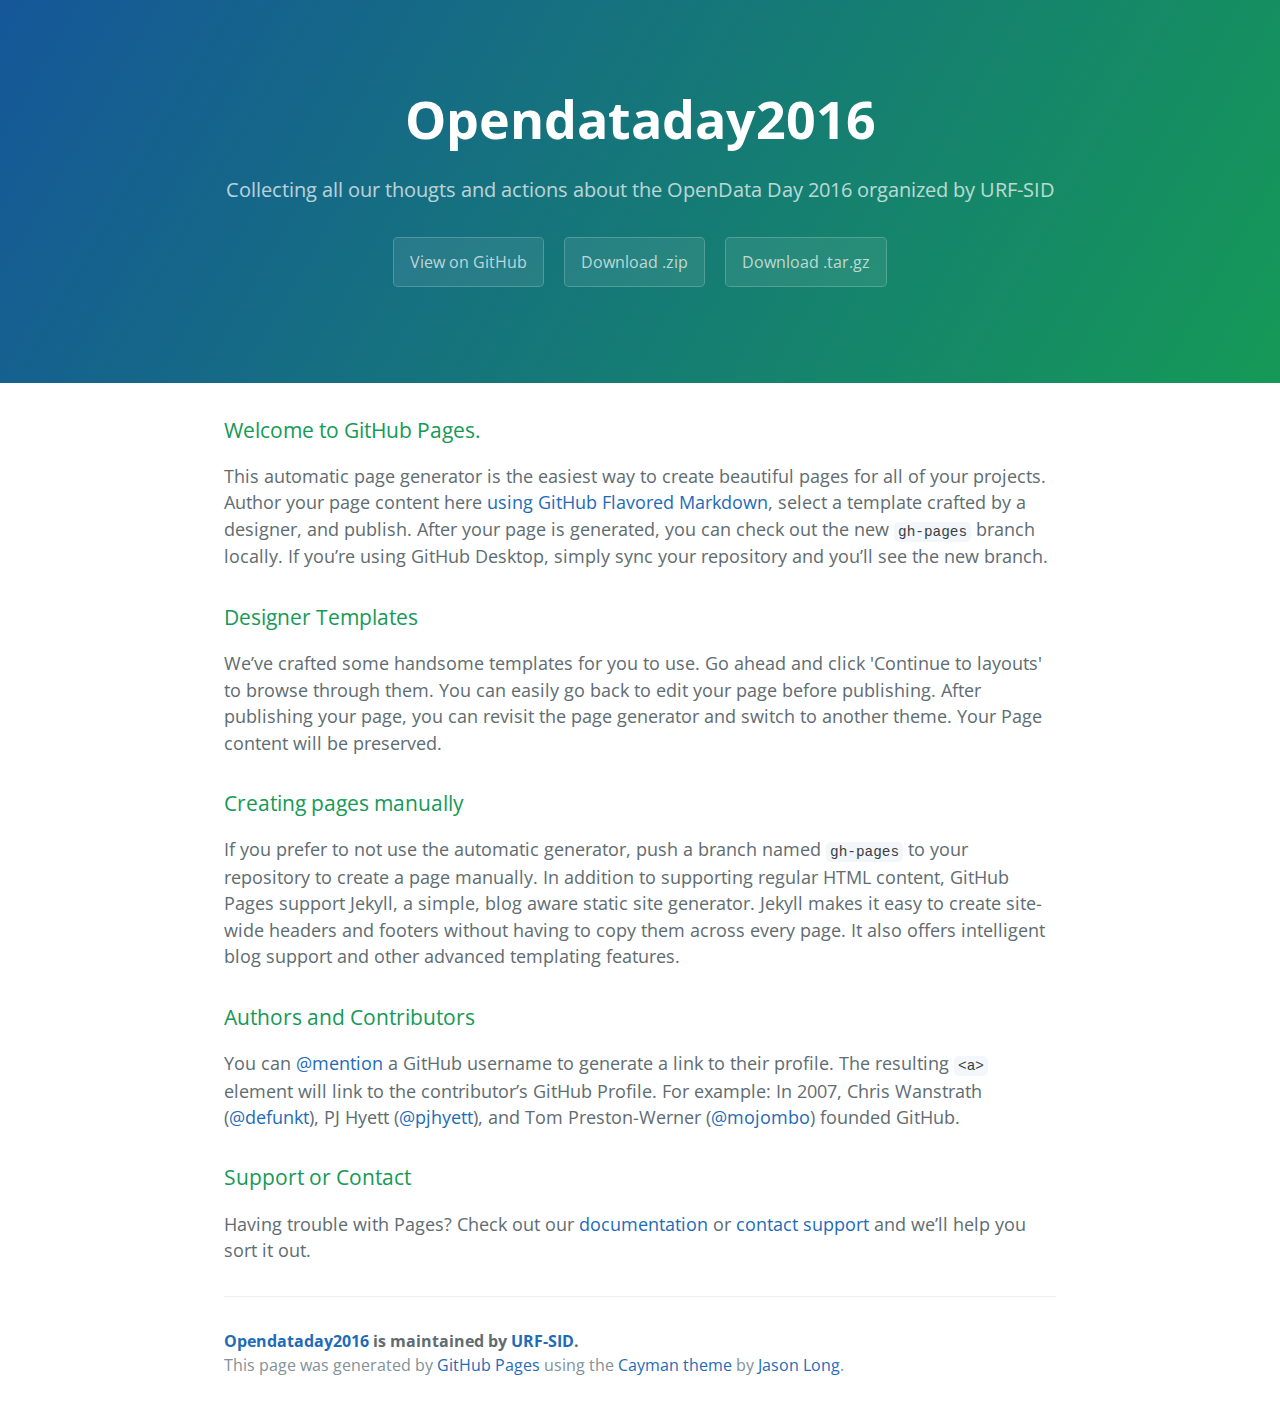
==== index.html @ 63c6dc59 "N'oublions pas l'IESSID" ====
<!DOCTYPE html>
<html lang="en-us">
  <head>
    <meta charset="UTF-8">
    <title>Opendataday2016 by URF-SID and IESSID</title>
    <meta name="viewport" content="width=device-width, initial-scale=1">
    <link rel="stylesheet" type="text/css" href="stylesheets/normalize.css" media="screen">
    <link href='https://fonts.googleapis.com/css?family=Open+Sans:400,700' rel='stylesheet' type='text/css'>
    <link rel="stylesheet" type="text/css" href="stylesheets/stylesheet.css" media="screen">
    <link rel="stylesheet" type="text/css" href="stylesheets/github-light.css" media="screen">
  </head>
  <body>
    <section class="page-header">
      <h1 class="project-name">Opendataday2016</h1>
      <h2 class="project-tagline">Collecting all our thougts and actions about the OpenData Day 2016 organized by URF-SID</h2>
      <a href="https://github.com/URF-SID/opendataday2016" class="btn">View on GitHub</a>
      <a href="https://github.com/URF-SID/opendataday2016/zipball/master" class="btn">Download .zip</a>
      <a href="https://github.com/URF-SID/opendataday2016/tarball/master" class="btn">Download .tar.gz</a>
    </section>

    <section class="main-content">
      <h3>
<a id="welcome-to-github-pages" class="anchor" href="#welcome-to-github-pages" aria-hidden="true"><span aria-hidden="true" class="octicon octicon-link"></span></a>Welcome to GitHub Pages.</h3>

<p>This automatic page generator is the easiest way to create beautiful pages for all of your projects. Author your page content here <a href="https://guides.github.com/features/mastering-markdown/">using GitHub Flavored Markdown</a>, select a template crafted by a designer, and publish. After your page is generated, you can check out the new <code>gh-pages</code> branch locally. If you’re using GitHub Desktop, simply sync your repository and you’ll see the new branch.</p>

<h3>
<a id="designer-templates" class="anchor" href="#designer-templates" aria-hidden="true"><span aria-hidden="true" class="octicon octicon-link"></span></a>Designer Templates</h3>

<p>We’ve crafted some handsome templates for you to use. Go ahead and click 'Continue to layouts' to browse through them. You can easily go back to edit your page before publishing. After publishing your page, you can revisit the page generator and switch to another theme. Your Page content will be preserved.</p>

<h3>
<a id="creating-pages-manually" class="anchor" href="#creating-pages-manually" aria-hidden="true"><span aria-hidden="true" class="octicon octicon-link"></span></a>Creating pages manually</h3>

<p>If you prefer to not use the automatic generator, push a branch named <code>gh-pages</code> to your repository to create a page manually. In addition to supporting regular HTML content, GitHub Pages support Jekyll, a simple, blog aware static site generator. Jekyll makes it easy to create site-wide headers and footers without having to copy them across every page. It also offers intelligent blog support and other advanced templating features.</p>

<h3>
<a id="authors-and-contributors" class="anchor" href="#authors-and-contributors" aria-hidden="true"><span aria-hidden="true" class="octicon octicon-link"></span></a>Authors and Contributors</h3>

<p>You can <a href="https://github.com/blog/821" class="user-mention">@mention</a> a GitHub username to generate a link to their profile. The resulting <code>&lt;a&gt;</code> element will link to the contributor’s GitHub Profile. For example: In 2007, Chris Wanstrath (<a href="https://github.com/defunkt" class="user-mention">@defunkt</a>), PJ Hyett (<a href="https://github.com/pjhyett" class="user-mention">@pjhyett</a>), and Tom Preston-Werner (<a href="https://github.com/mojombo" class="user-mention">@mojombo</a>) founded GitHub.</p>



<h3>
<a id="support-or-contact" class="anchor" href="#support-or-contact" aria-hidden="true"><span aria-hidden="true" class="octicon octicon-link"></span></a>Support or Contact</h3>

<p>Having trouble with Pages? Check out our <a href="https://help.github.com/pages">documentation</a> or <a href="https://github.com/contact">contact support</a> and we’ll help you sort it out.</p>

      <footer class="site-footer">
        <span class="site-footer-owner"><a href="https://github.com/URF-SID/opendataday2016">Opendataday2016</a> is maintained by <a href="https://github.com/URF-SID">URF-SID</a>.</span>

        <span class="site-footer-credits">This page was generated by <a href="https://pages.github.com">GitHub Pages</a> using the <a href="https://github.com/jasonlong/cayman-theme">Cayman theme</a> by <a href="https://twitter.com/jasonlong">Jason Long</a>.</span>
      </footer>

    </section>

  
  </body>
</html>
---- stylesheets/stylesheet.css ----
* {
  box-sizing: border-box; }

body {
  padding: 0;
  margin: 0;
  font-family: "Open Sans", "Helvetica Neue", Helvetica, Arial, sans-serif;
  font-size: 16px;
  line-height: 1.5;
  color: #606c71; }

a {
  color: #1e6bb8;
  text-decoration: none; }
  a:hover {
    text-decoration: underline; }

.btn {
  display: inline-block;
  margin-bottom: 1rem;
  color: rgba(255, 255, 255, 0.7);
  background-color: rgba(255, 255, 255, 0.08);
  border-color: rgba(255, 255, 255, 0.2);
  border-style: solid;
  border-width: 1px;
  border-radius: 0.3rem;
  transition: color 0.2s, background-color 0.2s, border-color 0.2s; }
  .btn + .btn {
    margin-left: 1rem; }

.btn:hover {
  color: rgba(255, 255, 255, 0.8);
  text-decoration: none;
  background-color: rgba(255, 255, 255, 0.2);
  border-color: rgba(255, 255, 255, 0.3); }

@media screen and (min-width: 64em) {
  .btn {
    padding: 0.75rem 1rem; } }

@media screen and (min-width: 42em) and (max-width: 64em) {
  .btn {
    padding: 0.6rem 0.9rem;
    font-size: 0.9rem; } }

@media screen and (max-width: 42em) {
  .btn {
    display: block;
    width: 100%;
    padding: 0.75rem;
    font-size: 0.9rem; }
    .btn + .btn {
      margin-top: 1rem;
      margin-left: 0; } }

.page-header {
  color: #fff;
  text-align: center;
  background-color: #159957;
  background-image: linear-gradient(120deg, #155799, #159957); }

@media screen and (min-width: 64em) {
  .page-header {
    padding: 5rem 6rem; } }

@media screen and (min-width: 42em) and (max-width: 64em) {
  .page-header {
    padding: 3rem 4rem; } }

@media screen and (max-width: 42em) {
  .page-header {
    padding: 2rem 1rem; } }

.project-name {
  margin-top: 0;
  margin-bottom: 0.1rem; }

@media screen and (min-width: 64em) {
  .project-name {
    font-size: 3.25rem; } }

@media screen and (min-width: 42em) and (max-width: 64em) {
  .project-name {
    font-size: 2.25rem; } }

@media screen and (max-width: 42em) {
  .project-name {
    font-size: 1.75rem; } }

.project-tagline {
  margin-bottom: 2rem;
  font-weight: normal;
  opacity: 0.7; }

@media screen and (min-width: 64em) {
  .project-tagline {
    font-size: 1.25rem; } }

@media screen and (min-width: 42em) and (max-width: 64em) {
  .project-tagline {
    font-size: 1.15rem; } }

@media screen and (max-width: 42em) {
  .project-tagline {
    font-size: 1rem; } }

.main-content :first-child {
  margin-top: 0; }
.main-content img {
  max-width: 100%; }
.main-content h1, .main-content h2, .main-content h3, .main-content h4, .main-content h5, .main-content h6 {
  margin-top: 2rem;
  margin-bottom: 1rem;
  font-weight: normal;
  color: #159957; }
.main-content p {
  margin-bottom: 1em; }
.main-content code {
  padding: 2px 4px;
  font-family: Consolas, "Liberation Mono", Menlo, Courier, monospace;
  font-size: 0.9rem;
  color: #383e41;
  background-color: #f3f6fa;
  border-radius: 0.3rem; }
.main-content pre {
  padding: 0.8rem;
  margin-top: 0;
  margin-bottom: 1rem;
  font: 1rem Consolas, "Liberation Mono", Menlo, Courier, monospace;
  color: #567482;
  word-wrap: normal;
  background-color: #f3f6fa;
  border: solid 1px #dce6f0;
  border-radius: 0.3rem; }
  .main-content pre > code {
    padding: 0;
    margin: 0;
    font-size: 0.9rem;
    color: #567482;
    word-break: normal;
    white-space: pre;
    background: transparent;
    border: 0; }
.main-content .highlight {
  margin-bottom: 1rem; }
  .main-content .highlight pre {
    margin-bottom: 0;
    word-break: normal; }
.main-content .highlight pre, .main-content pre {
  padding: 0.8rem;
  overflow: auto;
  font-size: 0.9rem;
  line-height: 1.45;
  border-radius: 0.3rem; }
.main-content pre code, .main-content pre tt {
  display: inline;
  max-width: initial;
  padding: 0;
  margin: 0;
  overflow: initial;
  line-height: inherit;
  word-wrap: normal;
  background-color: transparent;
  border: 0; }
  .main-content pre code:before, .main-content pre code:after, .main-content pre tt:before, .main-content pre tt:after {
    content: normal; }
.main-content ul, .main-content ol {
  margin-top: 0; }
.main-content blockquote {
  padding: 0 1rem;
  margin-left: 0;
  color: #819198;
  border-left: 0.3rem solid #dce6f0; }
  .main-content blockquote > :first-child {
    margin-top: 0; }
  .main-content blockquote > :last-child {
    margin-bottom: 0; }
.main-content table {
  display: block;
  width: 100%;
  overflow: auto;
  word-break: normal;
  word-break: keep-all; }
  .main-content table th {
    font-weight: bold; }
  .main-content table th, .main-content table td {
    padding: 0.5rem 1rem;
    border: 1px solid #e9ebec; }
.main-content dl {
  padding: 0; }
  .main-content dl dt {
    padding: 0;
    margin-top: 1rem;
    font-size: 1rem;
    font-weight: bold; }
  .main-content dl dd {
    padding: 0;
    margin-bottom: 1rem; }
.main-content hr {
  height: 2px;
  padding: 0;
  margin: 1rem 0;
  background-color: #eff0f1;
  border: 0; }

@media screen and (min-width: 64em) {
  .main-content {
    max-width: 64rem;
    padding: 2rem 6rem;
    margin: 0 auto;
    font-size: 1.1rem; } }

@media screen and (min-width: 42em) and (max-width: 64em) {
  .main-content {
    padding: 2rem 4rem;
    font-size: 1.1rem; } }

@media screen and (max-width: 42em) {
  .main-content {
    padding: 2rem 1rem;
    font-size: 1rem; } }

.site-footer {
  padding-top: 2rem;
  margin-top: 2rem;
  border-top: solid 1px #eff0f1; }

.site-footer-owner {
  display: block;
  font-weight: bold; }

.site-footer-credits {
  color: #819198; }

@media screen and (min-width: 64em) {
  .site-footer {
    font-size: 1rem; } }

@media screen and (min-width: 42em) and (max-width: 64em) {
  .site-footer {
    font-size: 1rem; } }

@media screen and (max-width: 42em) {
  .site-footer {
    font-size: 0.9rem; } }
---- stylesheets/github-light.css ----
/*
   Copyright 2014 GitHub Inc.

   Licensed under the Apache License, Version 2.0 (the "License");
   you may not use this file except in compliance with the License.
   You may obtain a copy of the License at

       http://www.apache.org/licenses/LICENSE-2.0

   Unless required by applicable law or agreed to in writing, software
   distributed under the License is distributed on an "AS IS" BASIS,
   WITHOUT WARRANTIES OR CONDITIONS OF ANY KIND, either express or implied.
   See the License for the specific language governing permissions and
   limitations under the License.

*/

.pl-c /* comment */ {
  color: #969896;
}

.pl-c1      /* constant, markup.raw, meta.diff.header, meta.module-reference, meta.property-name, support, support.constant, support.variable, variable.other.constant */,
.pl-s .pl-v /* string variable */ {
  color: #0086b3;
}

.pl-e  /* entity */,
.pl-en /* entity.name */ {
  color: #795da3;
}

.pl-s .pl-s1 /* string source */,
.pl-smi      /* storage.modifier.import, storage.modifier.package, storage.type.java, variable.other, variable.parameter.function */ {
  color: #333;
}

.pl-ent /* entity.name.tag */ {
  color: #63a35c;
}

.pl-k /* keyword, storage, storage.type */ {
  color: #a71d5d;
}

.pl-pds              /* punctuation.definition.string, string.regexp.character-class */,
.pl-s                /* string */,
.pl-s .pl-pse .pl-s1 /* string punctuation.section.embedded source */,
.pl-sr               /* string.regexp */,
.pl-sr .pl-cce       /* string.regexp constant.character.escape */,
.pl-sr .pl-sra       /* string.regexp string.regexp.arbitrary-repitition */,
.pl-sr .pl-sre       /* string.regexp source.ruby.embedded */ {
  color: #183691;
}

.pl-v /* variable */ {
  color: #ed6a43;
}

.pl-id /* invalid.deprecated */ {
  color: #b52a1d;
}

.pl-ii /* invalid.illegal */ {
  background-color: #b52a1d;
  color: #f8f8f8;
}

.pl-sr .pl-cce /* string.regexp constant.character.escape */ {
  color: #63a35c;
  font-weight: bold;
}

.pl-ml /* markup.list */ {
  color: #693a17;
}

.pl-mh        /* markup.heading */,
.pl-mh .pl-en /* markup.heading entity.name */,
.pl-ms        /* meta.separator */ {
  color: #1d3e81;
  font-weight: bold;
}

.pl-mq /* markup.quote */ {
  color: #008080;
}

.pl-mi /* markup.italic */ {
  color: #333;
  font-style: italic;
}

.pl-mb /* markup.bold */ {
  color: #333;
  font-weight: bold;
}

.pl-md /* markup.deleted, meta.diff.header.from-file */ {
  background-color: #ffecec;
  color: #bd2c00;
}

.pl-mi1 /* markup.inserted, meta.diff.header.to-file */ {
  background-color: #eaffea;
  color: #55a532;
}

.pl-mdr /* meta.diff.range */ {
  color: #795da3;
  font-weight: bold;
}

.pl-mo /* meta.output */ {
  color: #1d3e81;
}
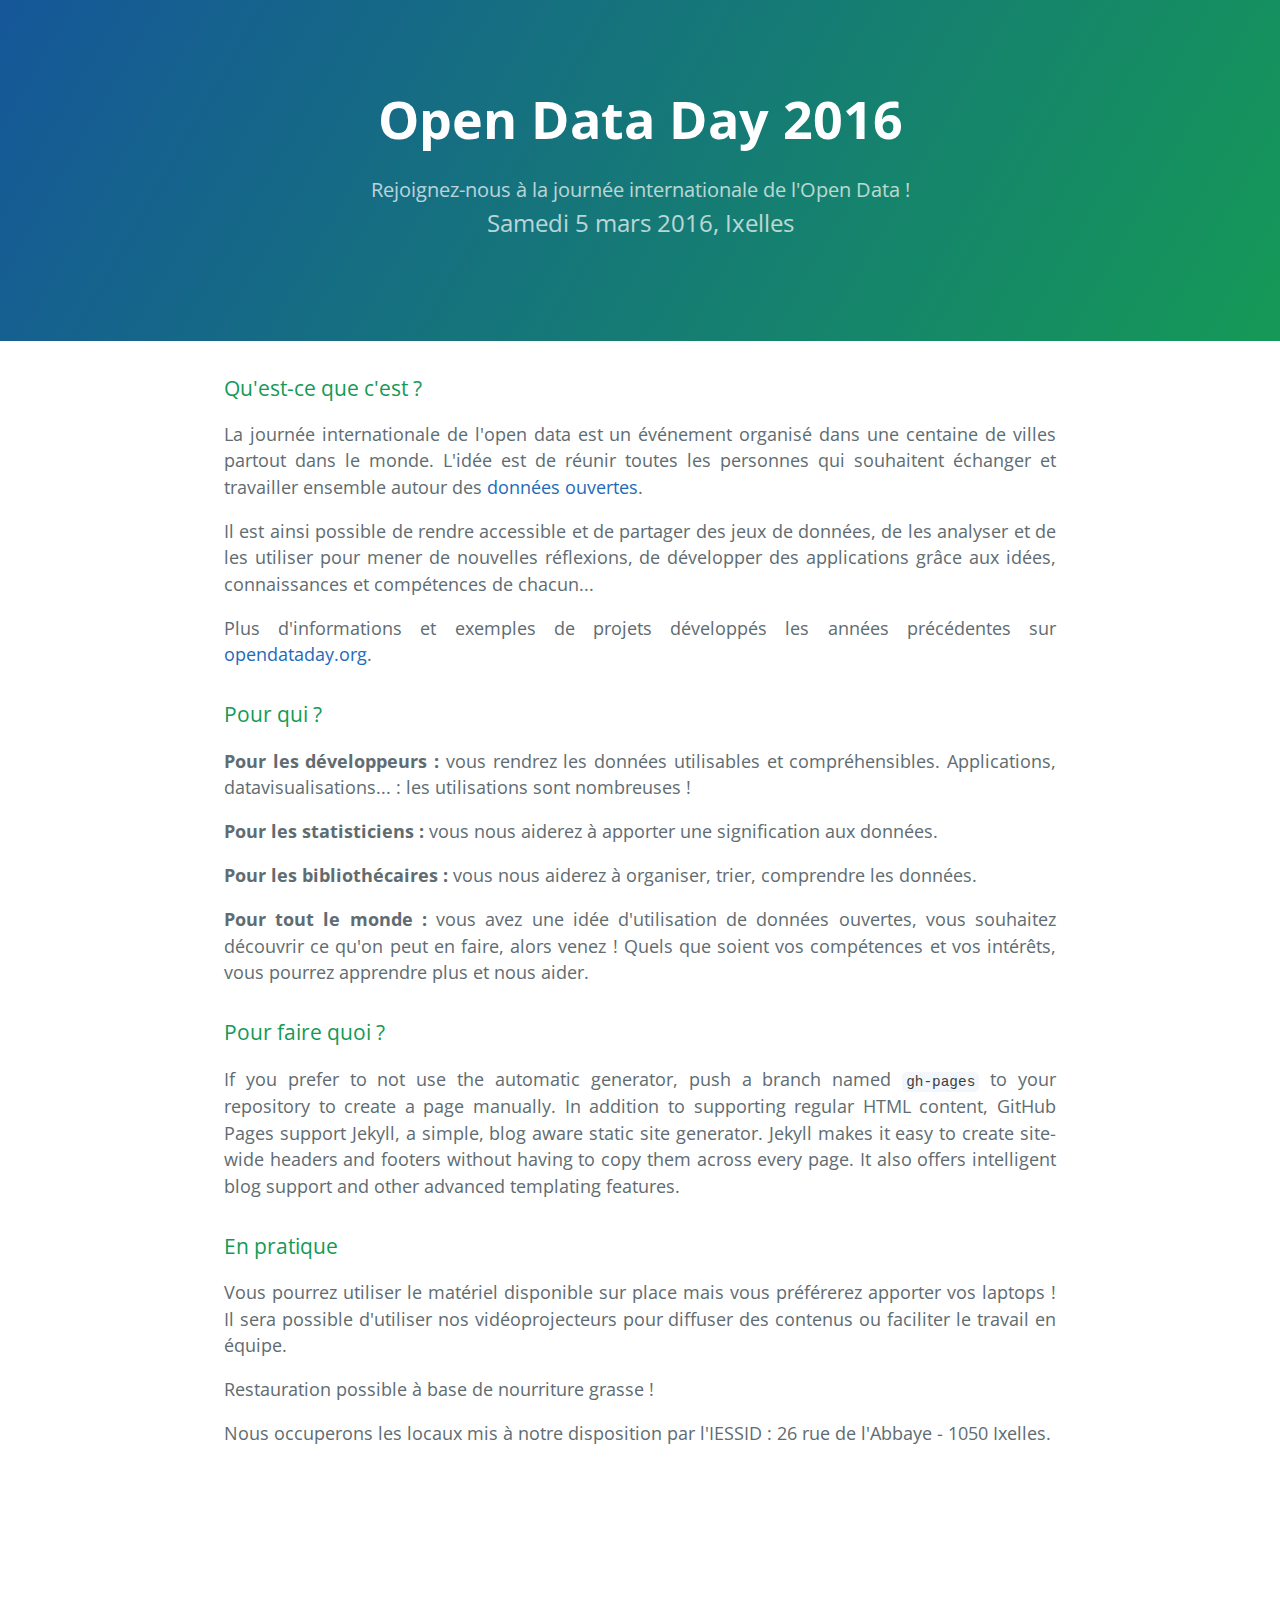
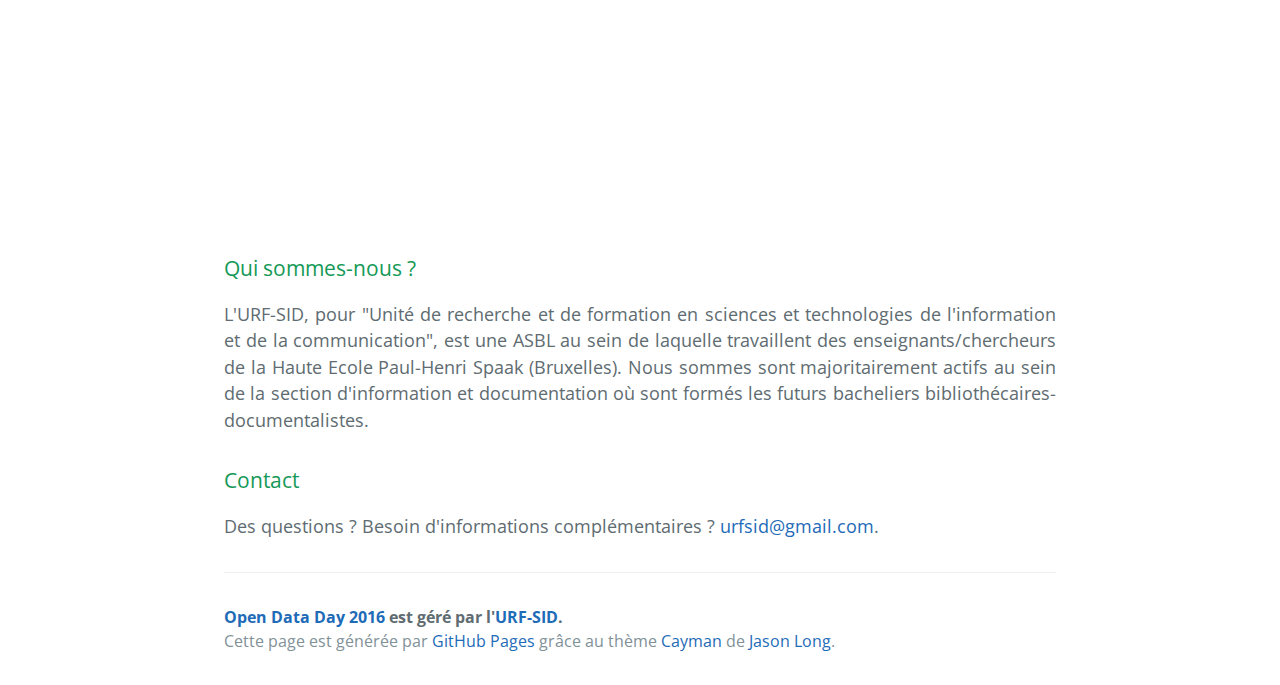
==== commit 57b69786: "Première version avec de vrais contenus (sauf chapitre Pour faire quoi ?) et boutons cachés" ====
--- a/index.html
+++ b/index.html
@@ -1,8 +1,8 @@
 <!DOCTYPE html>
-<html lang="en-us">
+<html lang="fr">
   <head>
     <meta charset="UTF-8">
-    <title>Opendataday2016 by URF-SID and IESSID</title>
+    <title>Open Data Day 2016</title>
     <meta name="viewport" content="width=device-width, initial-scale=1">
     <link rel="stylesheet" type="text/css" href="stylesheets/normalize.css" media="screen">
     <link href='https://fonts.googleapis.com/css?family=Open+Sans:400,700' rel='stylesheet' type='text/css'>
@@ -11,8 +11,9 @@
   </head>
   <body>
     <section class="page-header">
-      <h1 class="project-name">Opendataday2016</h1>
-      <h2 class="project-tagline">Collecting all our thougts and actions about the OpenData Day 2016 organized by URF-SID</h2>
+      <h1 class="project-name">Open Data Day 2016</h1>
+	  <h2 class="project-tagline">Rejoignez-nous à la journée internationale de l'Open Data !</br></h2>
+      <h2 class="project-tagline2">Samedi 5 mars 2016, Ixelles</h2>
       <a href="https://github.com/URF-SID/opendataday2016" class="btn">View on GitHub</a>
       <a href="https://github.com/URF-SID/opendataday2016/zipball/master" class="btn">Download .zip</a>
       <a href="https://github.com/URF-SID/opendataday2016/tarball/master" class="btn">Download .tar.gz</a>
@@ -20,36 +21,52 @@
 
     <section class="main-content">
       <h3>
-<a id="welcome-to-github-pages" class="anchor" href="#welcome-to-github-pages" aria-hidden="true"><span aria-hidden="true" class="octicon octicon-link"></span></a>Welcome to GitHub Pages.</h3>
+<a id="welcome-to-github-pages" class="anchor" href="#welcome-to-github-pages" aria-hidden="true"><span aria-hidden="true" class="octicon octicon-link"></span></a>Qu'est-ce que c'est ?</h3>
 
-<p>This automatic page generator is the easiest way to create beautiful pages for all of your projects. Author your page content here <a href="https://guides.github.com/features/mastering-markdown/">using GitHub Flavored Markdown</a>, select a template crafted by a designer, and publish. After your page is generated, you can check out the new <code>gh-pages</code> branch locally. If you’re using GitHub Desktop, simply sync your repository and you’ll see the new branch.</p>
+<p>La journée internationale de l'open data est un événement organisé dans une centaine de villes partout dans le monde. L'idée est de réunir toutes les personnes qui souhaitent échanger et travailler ensemble autour des <a href="https://fr.wikipedia.org/wiki/Open_data">données ouvertes</a>.</p>
+
+<p>Il est ainsi possible de rendre accessible et de partager des jeux de données, de les analyser et de les utiliser pour mener de nouvelles réflexions, de développer des applications grâce aux idées, connaissances et compétences de chacun...
+
+<p>Plus d'informations et exemples de projets développés les années précédentes sur <a href="http://www.opendataday.org">opendataday.org</a>.</p>
 
 <h3>
-<a id="designer-templates" class="anchor" href="#designer-templates" aria-hidden="true"><span aria-hidden="true" class="octicon octicon-link"></span></a>Designer Templates</h3>
+<a id="designer-templates" class="anchor" href="#designer-templates" aria-hidden="true"><span aria-hidden="true" class="octicon octicon-link"></span></a>Pour qui ?</h3>
 
-<p>We’ve crafted some handsome templates for you to use. Go ahead and click 'Continue to layouts' to browse through them. You can easily go back to edit your page before publishing. After publishing your page, you can revisit the page generator and switch to another theme. Your Page content will be preserved.</p>
+<p><b>Pour les développeurs :</b> vous rendrez les données utilisables et compréhensibles. Applications, datavisualisations... : les utilisations sont nombreuses !</p>
+<p><b>Pour les statisticiens :</b> vous nous aiderez à apporter une signification aux données.</p>
+<p><b>Pour les bibliothécaires :</b> vous nous aiderez à organiser, trier, comprendre les données.</p>
+<p><b>Pour tout le monde :</b> vous avez une idée d'utilisation de données ouvertes, vous souhaitez découvrir ce qu'on peut en faire, alors venez ! Quels que soient vos compétences et vos intérêts, vous pourrez apprendre plus et nous aider.</p>
 
 <h3>
-<a id="creating-pages-manually" class="anchor" href="#creating-pages-manually" aria-hidden="true"><span aria-hidden="true" class="octicon octicon-link"></span></a>Creating pages manually</h3>
+<a id="creating-pages-manually" class="anchor" href="#creating-pages-manually" aria-hidden="true"><span aria-hidden="true" class="octicon octicon-link"></span></a>Pour faire quoi ?</h3>
 
 <p>If you prefer to not use the automatic generator, push a branch named <code>gh-pages</code> to your repository to create a page manually. In addition to supporting regular HTML content, GitHub Pages support Jekyll, a simple, blog aware static site generator. Jekyll makes it easy to create site-wide headers and footers without having to copy them across every page. It also offers intelligent blog support and other advanced templating features.</p>
 
 <h3>
-<a id="authors-and-contributors" class="anchor" href="#authors-and-contributors" aria-hidden="true"><span aria-hidden="true" class="octicon octicon-link"></span></a>Authors and Contributors</h3>
+<a id="en-pratique" class="anchor" href="#en-pratique" aria-hidden="true"><span aria-hidden="true" class="octicon octicon-link"></span></a>En pratique</h3>
 
-<p>You can <a href="https://github.com/blog/821" class="user-mention">@mention</a> a GitHub username to generate a link to their profile. The resulting <code>&lt;a&gt;</code> element will link to the contributor’s GitHub Profile. For example: In 2007, Chris Wanstrath (<a href="https://github.com/defunkt" class="user-mention">@defunkt</a>), PJ Hyett (<a href="https://github.com/pjhyett" class="user-mention">@pjhyett</a>), and Tom Preston-Werner (<a href="https://github.com/mojombo" class="user-mention">@mojombo</a>) founded GitHub.</p>
+<p>Vous pourrez utiliser le matériel disponible sur place mais vous préférerez apporter vos laptops ! Il sera possible d'utiliser nos vidéoprojecteurs pour diffuser des contenus ou faciliter le travail en équipe.</p>
+<p>Restauration possible à base de nourriture grasse !</p>
+<p>Nous occuperons les locaux mis à notre disposition par l'IESSID : 26 rue de l'Abbaye - 1050 Ixelles.</p>
+<iframe src="https://www.google.com/maps/embed?pb=!1m18!1m12!1m3!1d2520.6603911185716!2d4.365521515118649!3d50.81893056862724!2m3!1f0!2f0!3f0!3m2!1i1024!2i768!4f13.1!3m3!1m2!1s0x47c3c4ee33926adf%3A0x5f9826942ad5c977!2sHaute+Ecole+Paul-Henri+Spaak+d%C3%A9partement+social!5e0!3m2!1sfr!2sbe!4v1453386768286" width="100%" height="350" frameborder="0" style="border:0" allowfullscreen></iframe>
+
+
+<h3>
+<a id="authors-and-contributors" class="anchor" href="#authors-and-contributors" aria-hidden="true"><span aria-hidden="true" class="octicon octicon-link"></span></a>Qui sommes-nous ?</h3>
+
+<p>L'URF-SID, pour "Unité de recherche et de formation en sciences et technologies de l'information et de la communication", est une ASBL au sein de laquelle travaillent des enseignants/chercheurs de la Haute Ecole Paul-Henri Spaak (Bruxelles). Nous sommes sont majoritairement actifs au sein de la section d'information et documentation où sont formés les futurs bacheliers bibliothécaires-documentalistes.</p>
 
 
 
 <h3>
-<a id="support-or-contact" class="anchor" href="#support-or-contact" aria-hidden="true"><span aria-hidden="true" class="octicon octicon-link"></span></a>Support or Contact</h3>
+<a id="support-or-contact" class="anchor" href="#support-or-contact" aria-hidden="true"><span aria-hidden="true" class="octicon octicon-link"></span></a>Contact</h3>
 
-<p>Having trouble with Pages? Check out our <a href="https://help.github.com/pages">documentation</a> or <a href="https://github.com/contact">contact support</a> and we’ll help you sort it out.</p>
+<p>Des questions ? Besoin d'informations complémentaires ? <a href="mailto:urfsid@gmail.com">urfsid@gmail.com</a>.</p>
 
       <footer class="site-footer">
-        <span class="site-footer-owner"><a href="https://github.com/URF-SID/opendataday2016">Opendataday2016</a> is maintained by <a href="https://github.com/URF-SID">URF-SID</a>.</span>
+        <span class="site-footer-owner"><a href="https://github.com/URF-SID/opendataday2016">Open Data Day 2016</a> est géré par l'<a href="http://www.urfsid.be">URF-SID</a>.</span>
 
-        <span class="site-footer-credits">This page was generated by <a href="https://pages.github.com">GitHub Pages</a> using the <a href="https://github.com/jasonlong/cayman-theme">Cayman theme</a> by <a href="https://twitter.com/jasonlong">Jason Long</a>.</span>
+        <span class="site-footer-credits">Cette page est générée par <a href="https://pages.github.com">GitHub Pages</a> grâce au thème <a href="https://github.com/jasonlong/cayman-theme">Cayman</a> de <a href="https://twitter.com/jasonlong">Jason Long</a>.</span>
       </footer>
 
     </section>
--- a/stylesheets/stylesheet.css
+++ b/stylesheets/stylesheet.css
@@ -7,6 +7,7 @@
   font-family: "Open Sans", "Helvetica Neue", Helvetica, Arial, sans-serif;
   font-size: 16px;
   line-height: 1.5;
+  text-align:justify;
   color: #606c71; }
 
 a {
@@ -15,8 +16,10 @@
   a:hover {
     text-decoration: underline; }
 
+/*display none pour cacher les boutons. A rendre visible si plusieurs pages */	
+	
 .btn {
-  display: inline-block;
+  display: none;
   margin-bottom: 1rem;
   color: rgba(255, 255, 255, 0.7);
   background-color: rgba(255, 255, 255, 0.08);
@@ -89,6 +92,11 @@
 
 .project-tagline {
   margin-bottom: 2rem;
+  font-weight: normal;
+  opacity: 0.7; }
+  
+.project-tagline2 {
+  margin-top: -2rem;
   font-weight: normal;
   opacity: 0.7; }
 
@@ -202,6 +210,10 @@
   margin: 1rem 0;
   background-color: #eff0f1;
   border: 0; }
+  
+#bold {
+  font-weight: bold;
+}
 
 @media screen and (min-width: 64em) {
   .main-content {
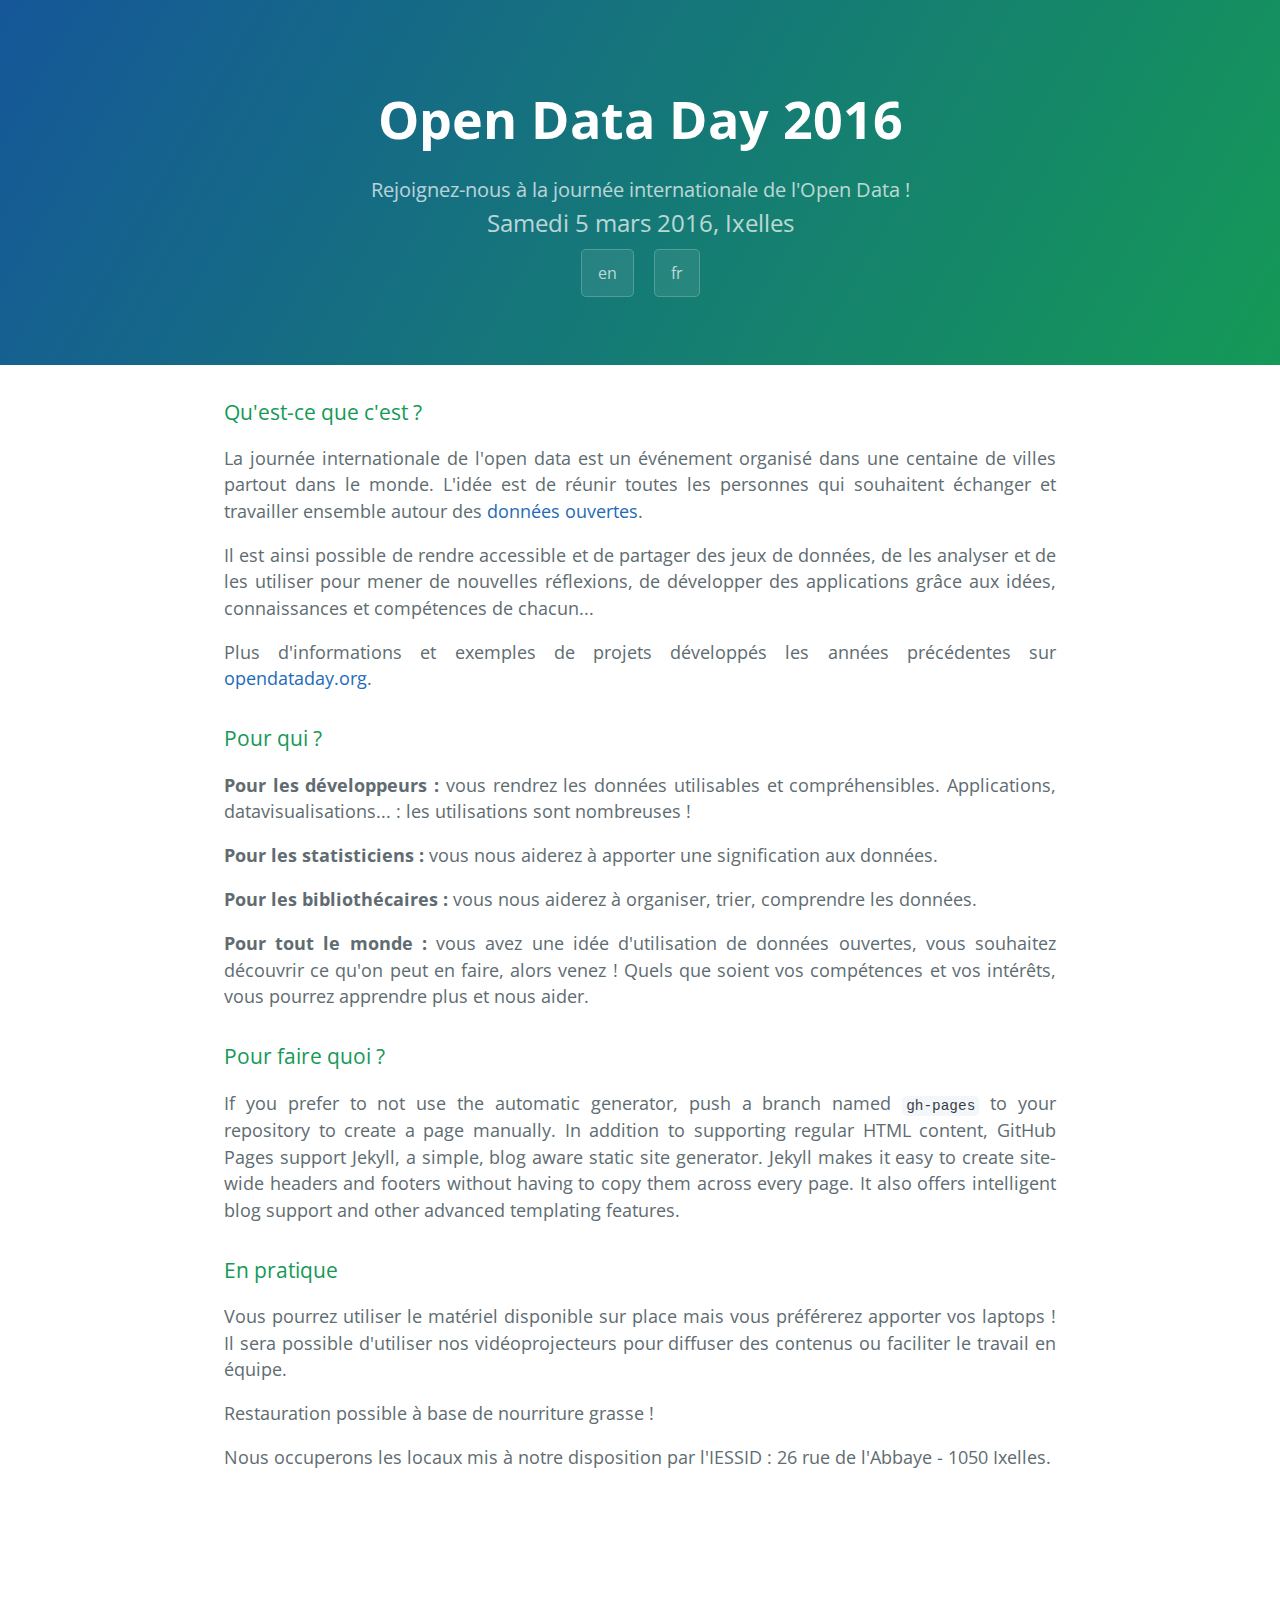
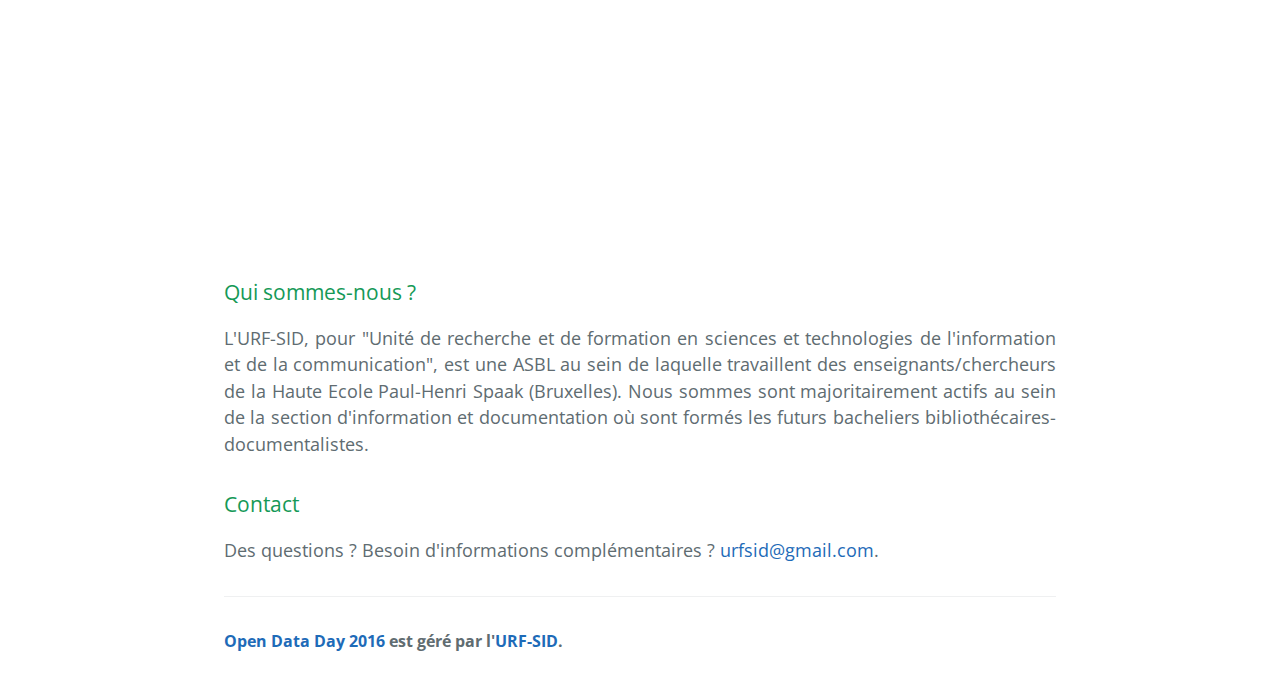
==== commit c58a4c50: "Traduction page fr to en" ====
--- a/index.html
+++ b/index.html
@@ -14,9 +14,8 @@
       <h1 class="project-name">Open Data Day 2016</h1>
 	  <h2 class="project-tagline">Rejoignez-nous à la journée internationale de l'Open Data !</br></h2>
       <h2 class="project-tagline2">Samedi 5 mars 2016, Ixelles</h2>
-      <a href="https://github.com/URF-SID/opendataday2016" class="btn">View on GitHub</a>
-      <a href="https://github.com/URF-SID/opendataday2016/zipball/master" class="btn">Download .zip</a>
-      <a href="https://github.com/URF-SID/opendataday2016/tarball/master" class="btn">Download .tar.gz</a>
+      <a href="index_en.html" class="btn">en</a>
+	  <a href="index.html" class="btn">fr</a>
     </section>
 
     <section class="main-content">
@@ -25,7 +24,7 @@
 
 <p>La journée internationale de l'open data est un événement organisé dans une centaine de villes partout dans le monde. L'idée est de réunir toutes les personnes qui souhaitent échanger et travailler ensemble autour des <a href="https://fr.wikipedia.org/wiki/Open_data">données ouvertes</a>.</p>
 
-<p>Il est ainsi possible de rendre accessible et de partager des jeux de données, de les analyser et de les utiliser pour mener de nouvelles réflexions, de développer des applications grâce aux idées, connaissances et compétences de chacun...
+<p>Il est ainsi possible de rendre accessible et de partager des jeux de données, de les analyser et de les utiliser pour mener de nouvelles réflexions, de développer des applications grâce aux idées, connaissances et compétences de chacun...</p>
 
 <p>Plus d'informations et exemples de projets développés les années précédentes sur <a href="http://www.opendataday.org">opendataday.org</a>.</p>
 
@@ -65,8 +64,6 @@
 
       <footer class="site-footer">
         <span class="site-footer-owner"><a href="https://github.com/URF-SID/opendataday2016">Open Data Day 2016</a> est géré par l'<a href="http://www.urfsid.be">URF-SID</a>.</span>
-
-        <span class="site-footer-credits">Cette page est générée par <a href="https://pages.github.com">GitHub Pages</a> grâce au thème <a href="https://github.com/jasonlong/cayman-theme">Cayman</a> de <a href="https://twitter.com/jasonlong">Jason Long</a>.</span>
       </footer>
 
     </section>
--- a/stylesheets/stylesheet.css
+++ b/stylesheets/stylesheet.css
@@ -17,9 +17,9 @@
     text-decoration: underline; }
 
 /*display none pour cacher les boutons. A rendre visible si plusieurs pages */	
+
 	
 .btn {
-  display: none;
   margin-bottom: 1rem;
   color: rgba(255, 255, 255, 0.7);
   background-color: rgba(255, 255, 255, 0.08);
@@ -53,6 +53,7 @@
     padding: 0.75rem;
     font-size: 0.9rem; }
     .btn + .btn {
+		display: none;
       margin-top: 1rem;
       margin-left: 0; } }
 
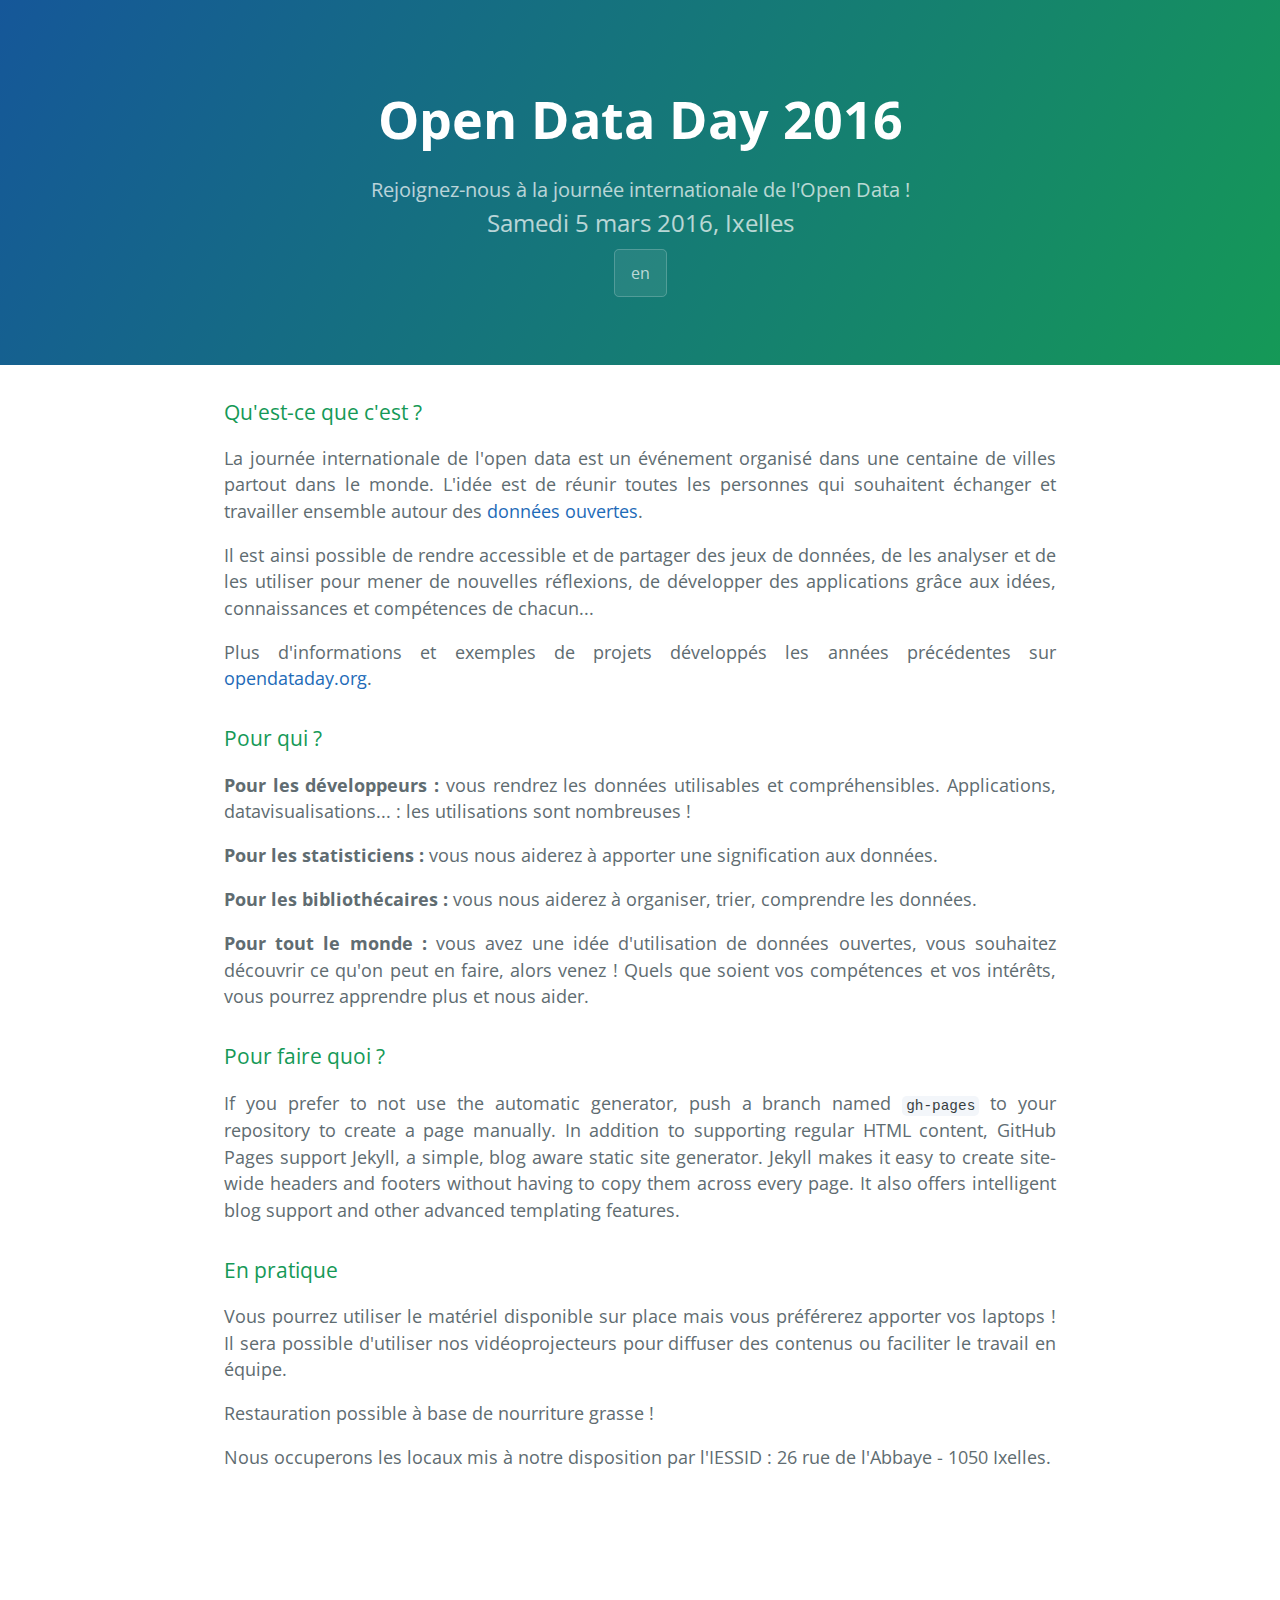
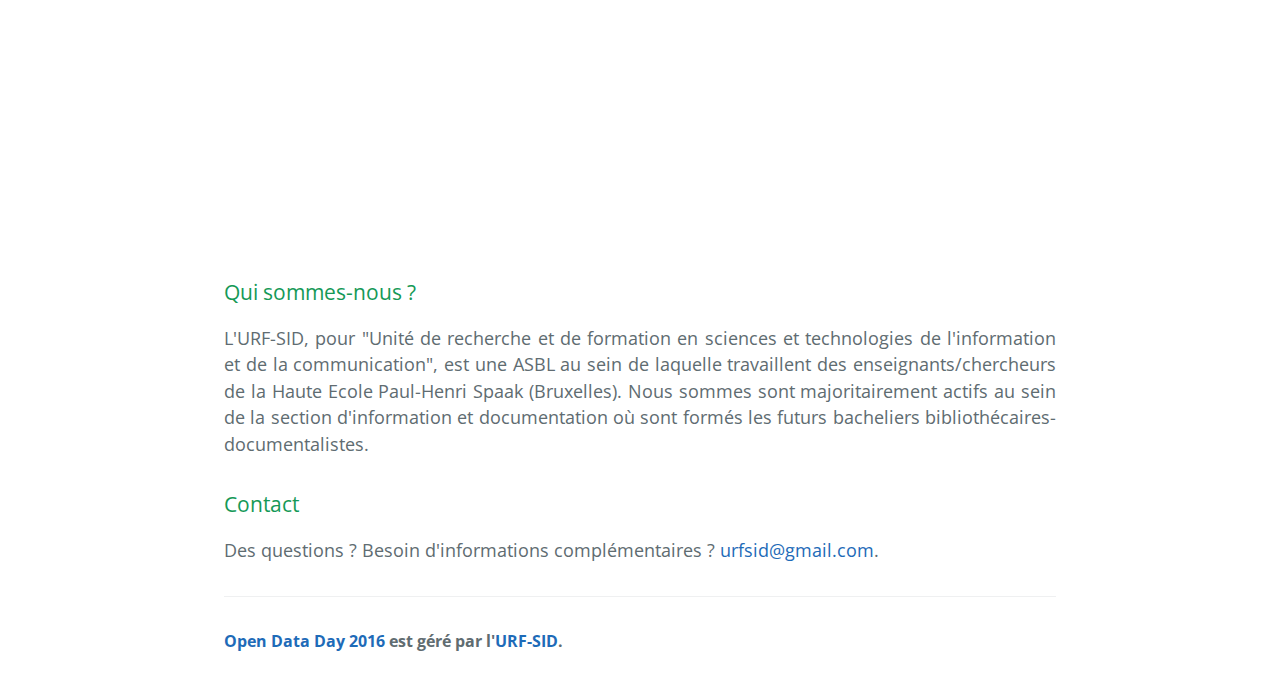
==== commit a3005749: "Simplification boutons liens" ====
--- a/index.html
+++ b/index.html
@@ -15,7 +15,6 @@
 	  <h2 class="project-tagline">Rejoignez-nous à la journée internationale de l'Open Data !</br></h2>
       <h2 class="project-tagline2">Samedi 5 mars 2016, Ixelles</h2>
       <a href="index_en.html" class="btn">en</a>
-	  <a href="index.html" class="btn">fr</a>
     </section>
 
     <section class="main-content">
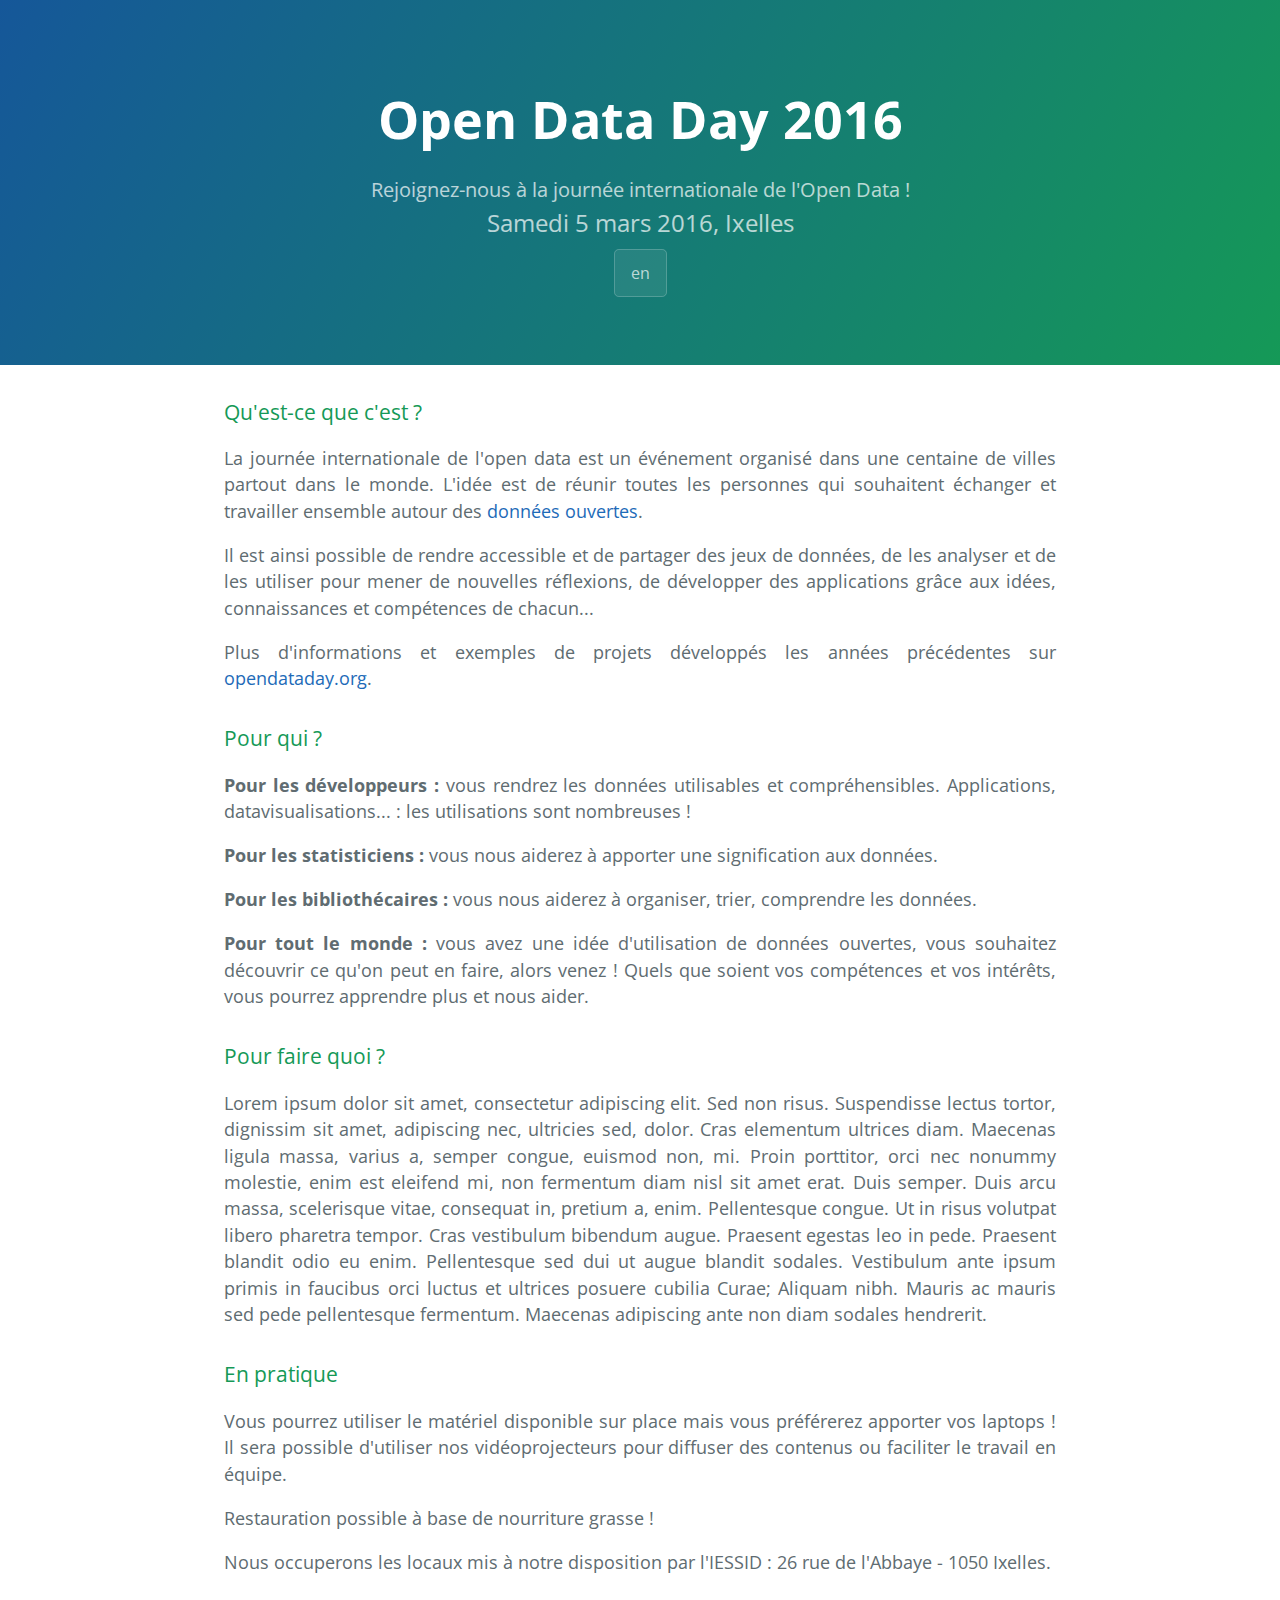
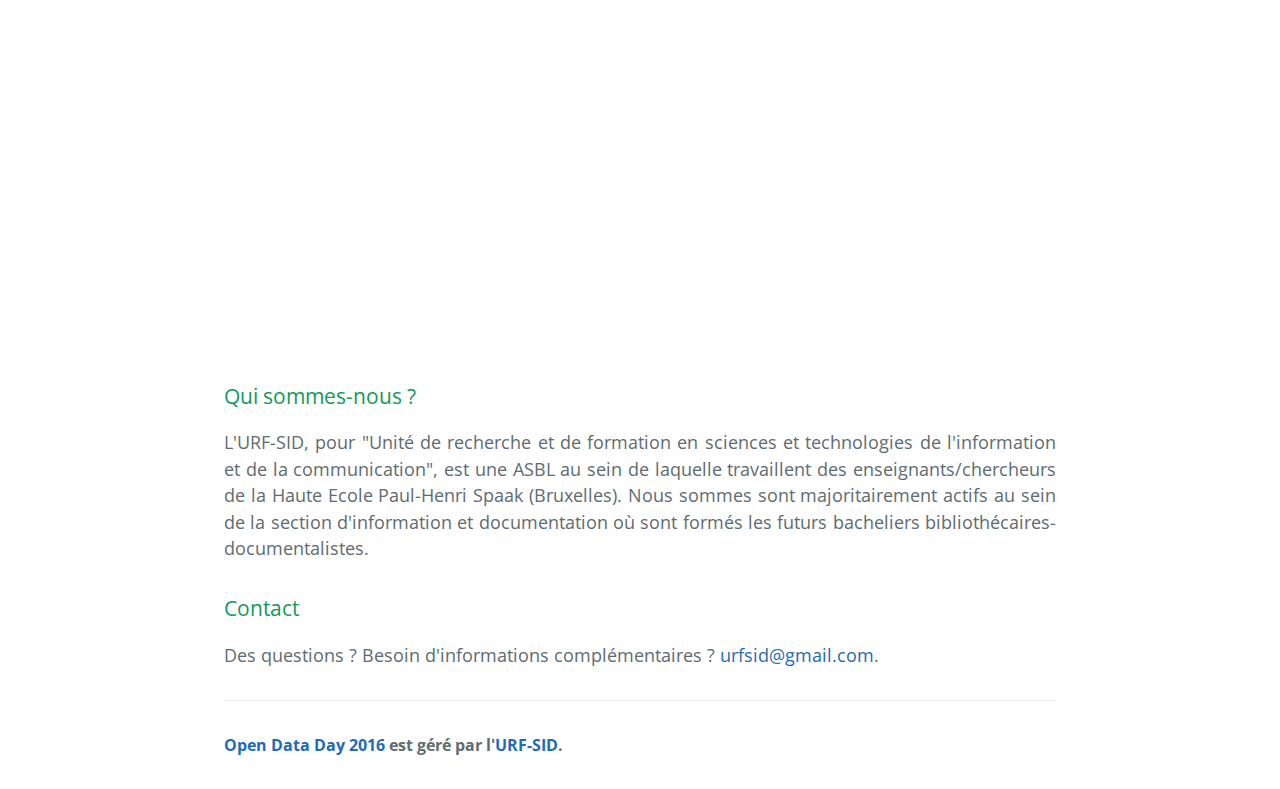
==== commit 0e697746: "Lorem Ipsum" ====
--- a/index.html
+++ b/index.html
@@ -38,7 +38,7 @@
 <h3>
 <a id="creating-pages-manually" class="anchor" href="#creating-pages-manually" aria-hidden="true"><span aria-hidden="true" class="octicon octicon-link"></span></a>Pour faire quoi ?</h3>
 
-<p>If you prefer to not use the automatic generator, push a branch named <code>gh-pages</code> to your repository to create a page manually. In addition to supporting regular HTML content, GitHub Pages support Jekyll, a simple, blog aware static site generator. Jekyll makes it easy to create site-wide headers and footers without having to copy them across every page. It also offers intelligent blog support and other advanced templating features.</p>
+<p>Lorem ipsum dolor sit amet, consectetur adipiscing elit. Sed non risus. Suspendisse lectus tortor, dignissim sit amet, adipiscing nec, ultricies sed, dolor. Cras elementum ultrices diam. Maecenas ligula massa, varius a, semper congue, euismod non, mi. Proin porttitor, orci nec nonummy molestie, enim est eleifend mi, non fermentum diam nisl sit amet erat. Duis semper. Duis arcu massa, scelerisque vitae, consequat in, pretium a, enim. Pellentesque congue. Ut in risus volutpat libero pharetra tempor. Cras vestibulum bibendum augue. Praesent egestas leo in pede. Praesent blandit odio eu enim. Pellentesque sed dui ut augue blandit sodales. Vestibulum ante ipsum primis in faucibus orci luctus et ultrices posuere cubilia Curae; Aliquam nibh. Mauris ac mauris sed pede pellentesque fermentum. Maecenas adipiscing ante non diam sodales hendrerit.</p>
 
 <h3>
 <a id="en-pratique" class="anchor" href="#en-pratique" aria-hidden="true"><span aria-hidden="true" class="octicon octicon-link"></span></a>En pratique</h3>
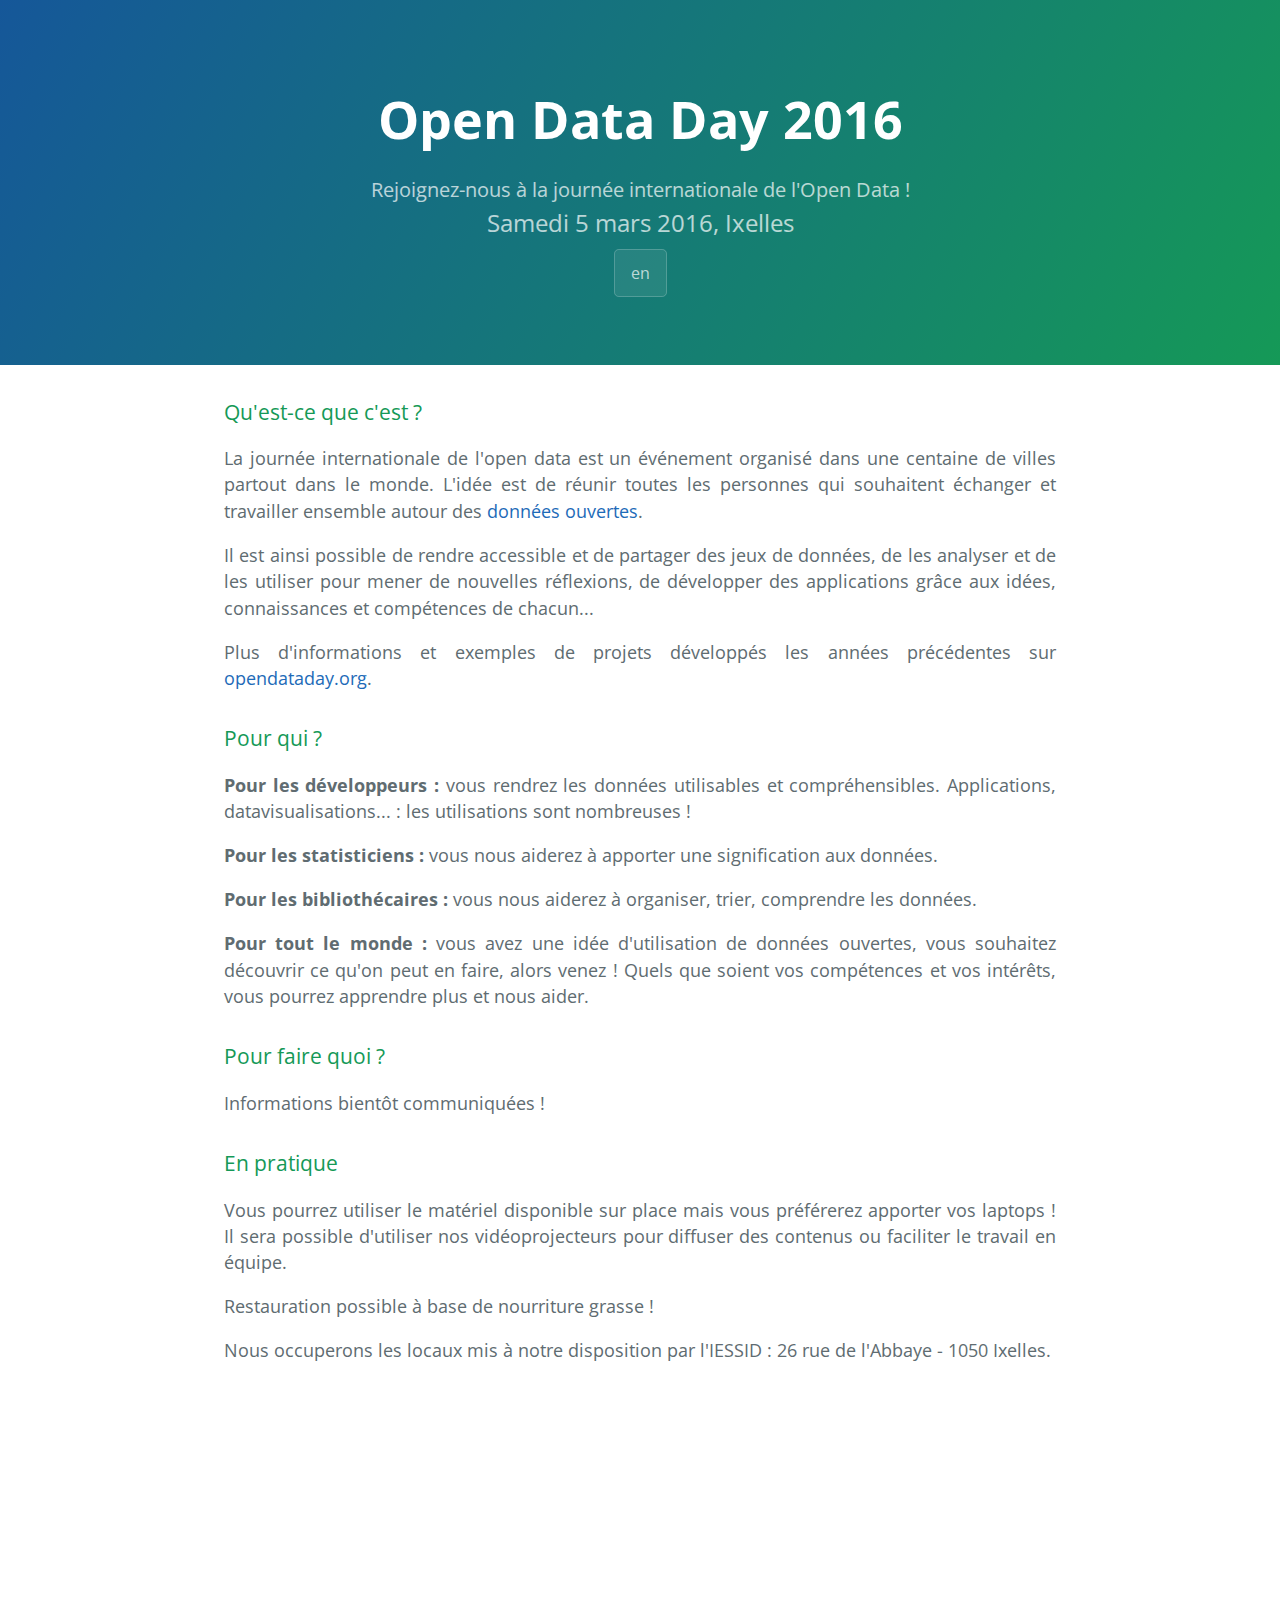
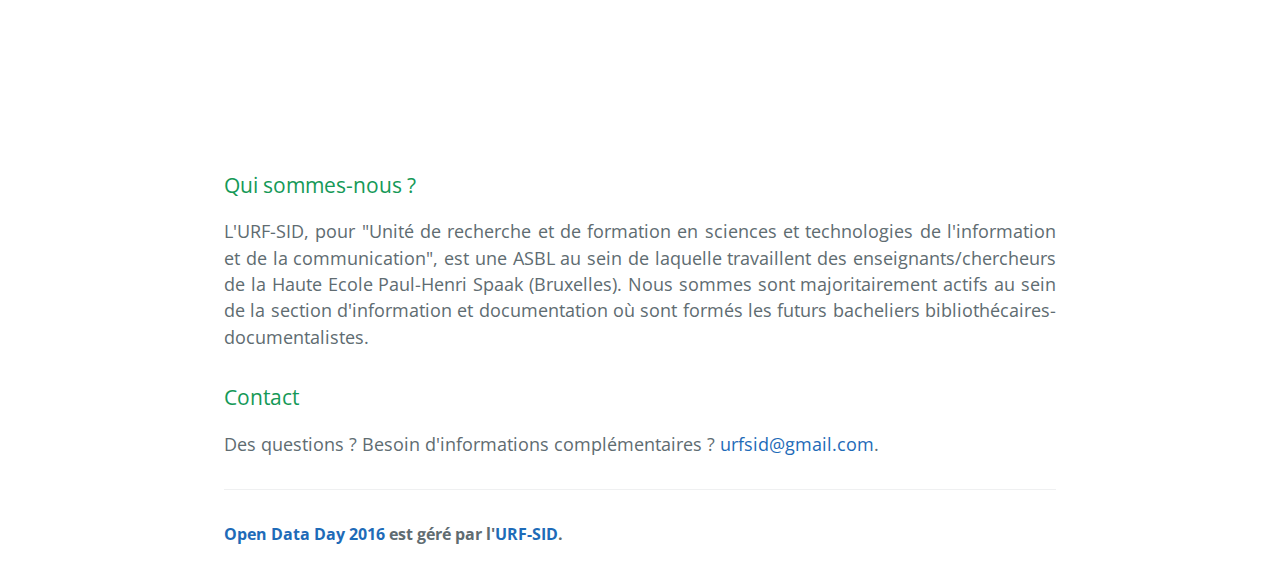
==== commit 95dc60e0: "Texte programme" ====
--- a/index.html
+++ b/index.html
@@ -38,7 +38,7 @@
 <h3>
 <a id="creating-pages-manually" class="anchor" href="#creating-pages-manually" aria-hidden="true"><span aria-hidden="true" class="octicon octicon-link"></span></a>Pour faire quoi ?</h3>
 
-<p>Lorem ipsum dolor sit amet, consectetur adipiscing elit. Sed non risus. Suspendisse lectus tortor, dignissim sit amet, adipiscing nec, ultricies sed, dolor. Cras elementum ultrices diam. Maecenas ligula massa, varius a, semper congue, euismod non, mi. Proin porttitor, orci nec nonummy molestie, enim est eleifend mi, non fermentum diam nisl sit amet erat. Duis semper. Duis arcu massa, scelerisque vitae, consequat in, pretium a, enim. Pellentesque congue. Ut in risus volutpat libero pharetra tempor. Cras vestibulum bibendum augue. Praesent egestas leo in pede. Praesent blandit odio eu enim. Pellentesque sed dui ut augue blandit sodales. Vestibulum ante ipsum primis in faucibus orci luctus et ultrices posuere cubilia Curae; Aliquam nibh. Mauris ac mauris sed pede pellentesque fermentum. Maecenas adipiscing ante non diam sodales hendrerit.</p>
+<p>Informations bientôt communiquées !</p>
 
 <h3>
 <a id="en-pratique" class="anchor" href="#en-pratique" aria-hidden="true"><span aria-hidden="true" class="octicon octicon-link"></span></a>En pratique</h3>
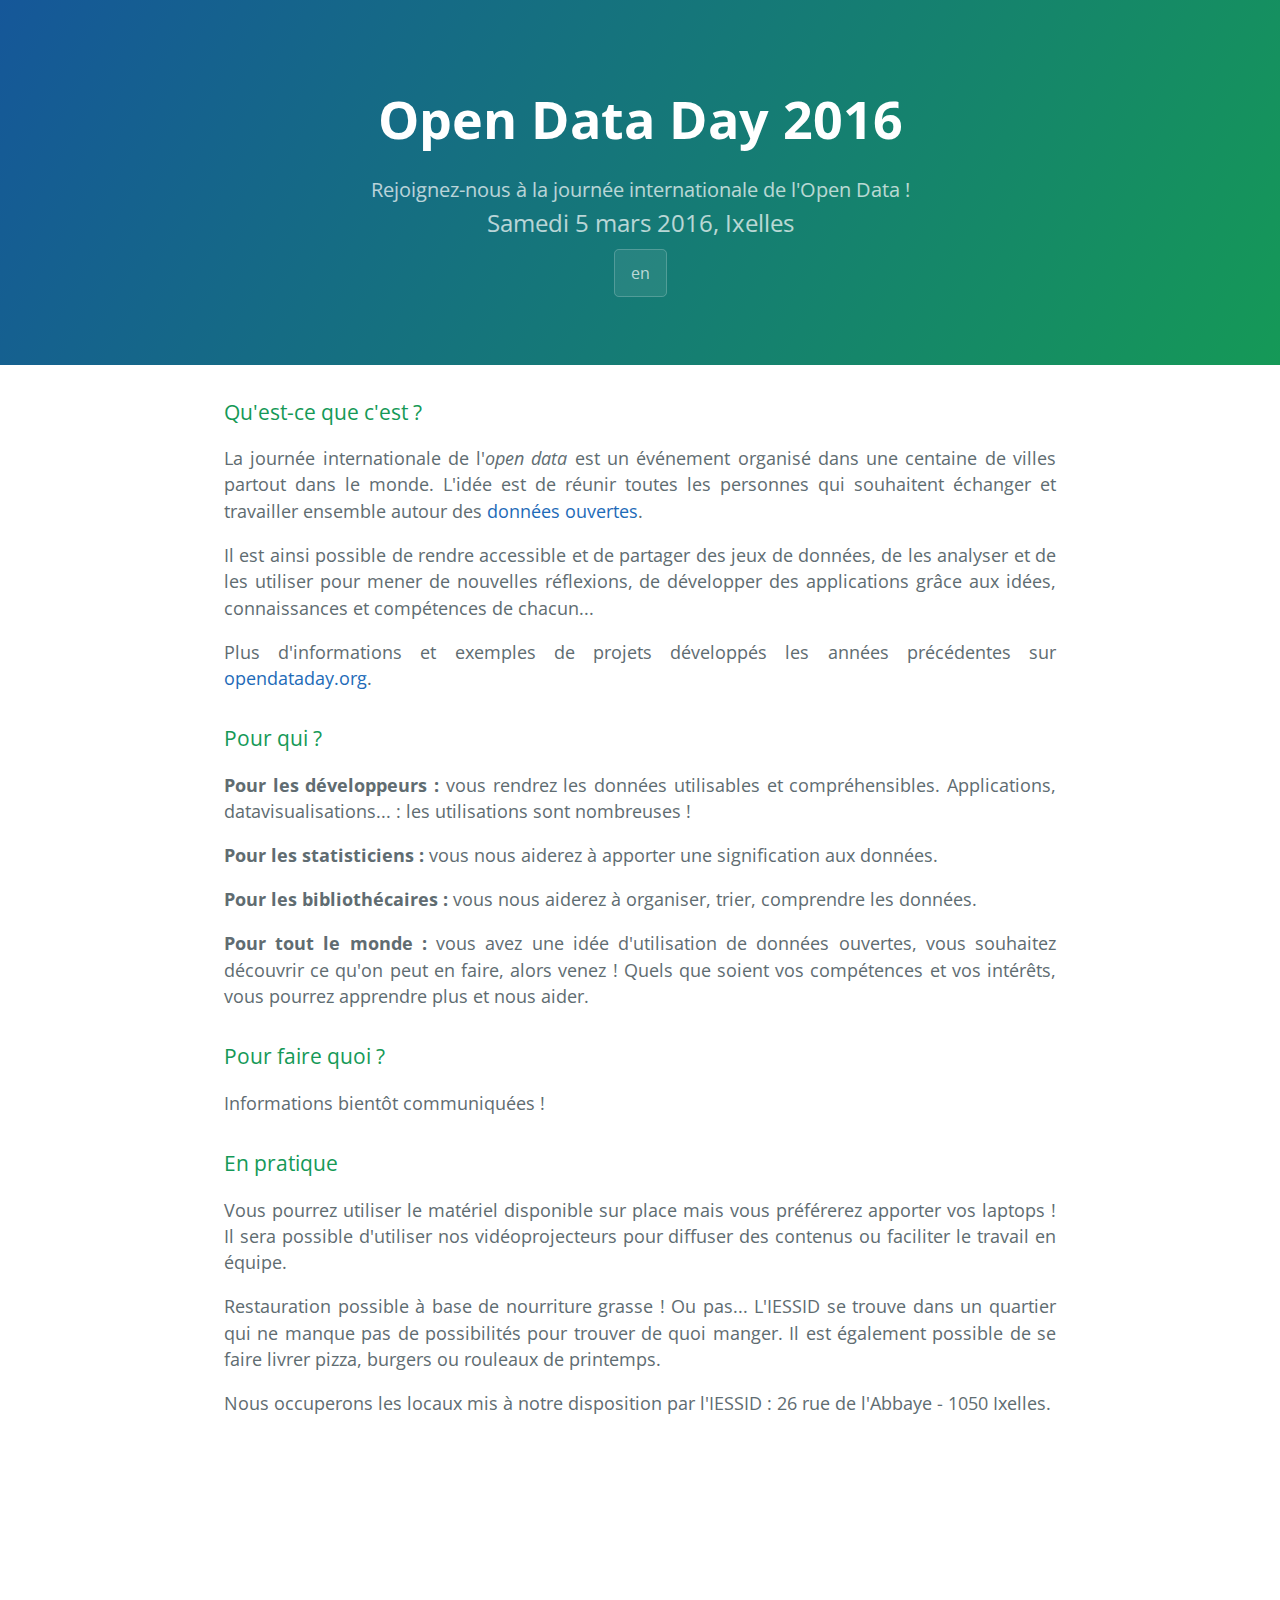
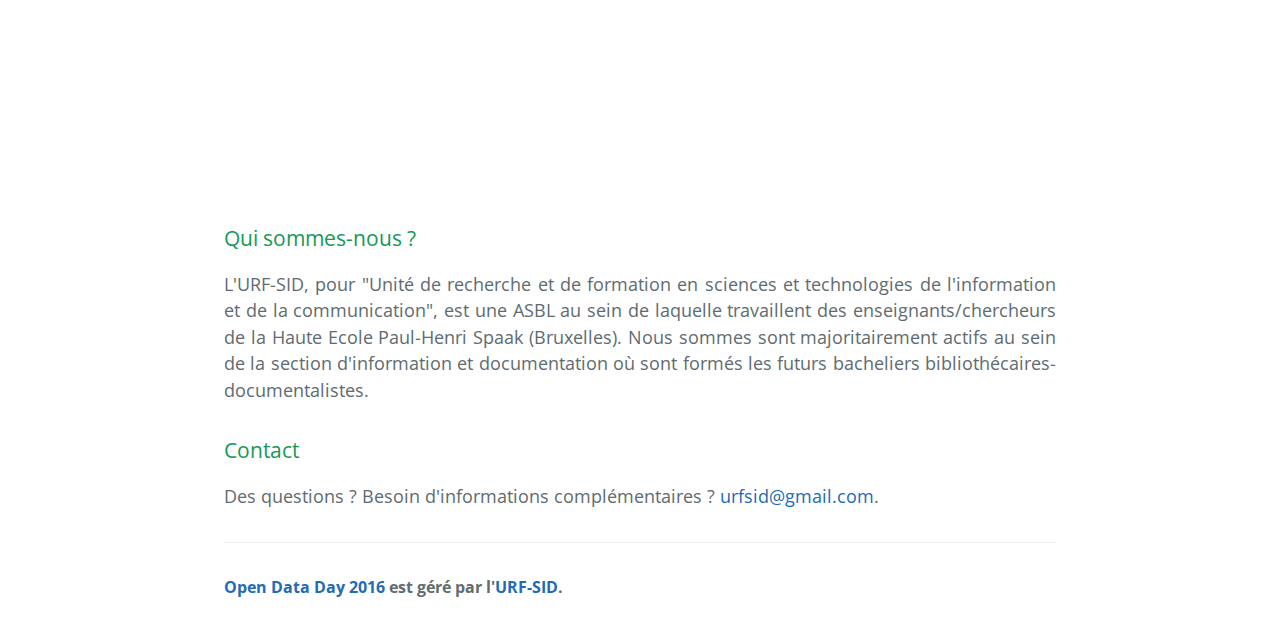
==== commit c358e252: "Juste quelques ajouts/modifications" ====
--- a/index.html
+++ b/index.html
@@ -21,7 +21,7 @@
       <h3>
 <a id="welcome-to-github-pages" class="anchor" href="#welcome-to-github-pages" aria-hidden="true"><span aria-hidden="true" class="octicon octicon-link"></span></a>Qu'est-ce que c'est ?</h3>
 
-<p>La journée internationale de l'open data est un événement organisé dans une centaine de villes partout dans le monde. L'idée est de réunir toutes les personnes qui souhaitent échanger et travailler ensemble autour des <a href="https://fr.wikipedia.org/wiki/Open_data">données ouvertes</a>.</p>
+<p>La journée internationale de l'<em>open data</em> est un événement organisé dans une centaine de villes partout dans le monde. L'idée est de réunir toutes les personnes qui souhaitent échanger et travailler ensemble autour des <a href="https://fr.wikipedia.org/wiki/Open_data">données ouvertes</a>.</p>
 
 <p>Il est ainsi possible de rendre accessible et de partager des jeux de données, de les analyser et de les utiliser pour mener de nouvelles réflexions, de développer des applications grâce aux idées, connaissances et compétences de chacun...</p>
 
@@ -44,7 +44,7 @@
 <a id="en-pratique" class="anchor" href="#en-pratique" aria-hidden="true"><span aria-hidden="true" class="octicon octicon-link"></span></a>En pratique</h3>
 
 <p>Vous pourrez utiliser le matériel disponible sur place mais vous préférerez apporter vos laptops ! Il sera possible d'utiliser nos vidéoprojecteurs pour diffuser des contenus ou faciliter le travail en équipe.</p>
-<p>Restauration possible à base de nourriture grasse !</p>
+<p>Restauration possible à base de nourriture grasse ! Ou pas... L'IESSID se trouve dans un quartier qui ne manque pas de possibilités pour trouver de quoi manger. Il est également possible de se faire livrer pizza, burgers ou rouleaux de printemps.</p>
 <p>Nous occuperons les locaux mis à notre disposition par l'IESSID : 26 rue de l'Abbaye - 1050 Ixelles.</p>
 <iframe src="https://www.google.com/maps/embed?pb=!1m18!1m12!1m3!1d2520.6603911185716!2d4.365521515118649!3d50.81893056862724!2m3!1f0!2f0!3f0!3m2!1i1024!2i768!4f13.1!3m3!1m2!1s0x47c3c4ee33926adf%3A0x5f9826942ad5c977!2sHaute+Ecole+Paul-Henri+Spaak+d%C3%A9partement+social!5e0!3m2!1sfr!2sbe!4v1453386768286" width="100%" height="350" frameborder="0" style="border:0" allowfullscreen></iframe>
 
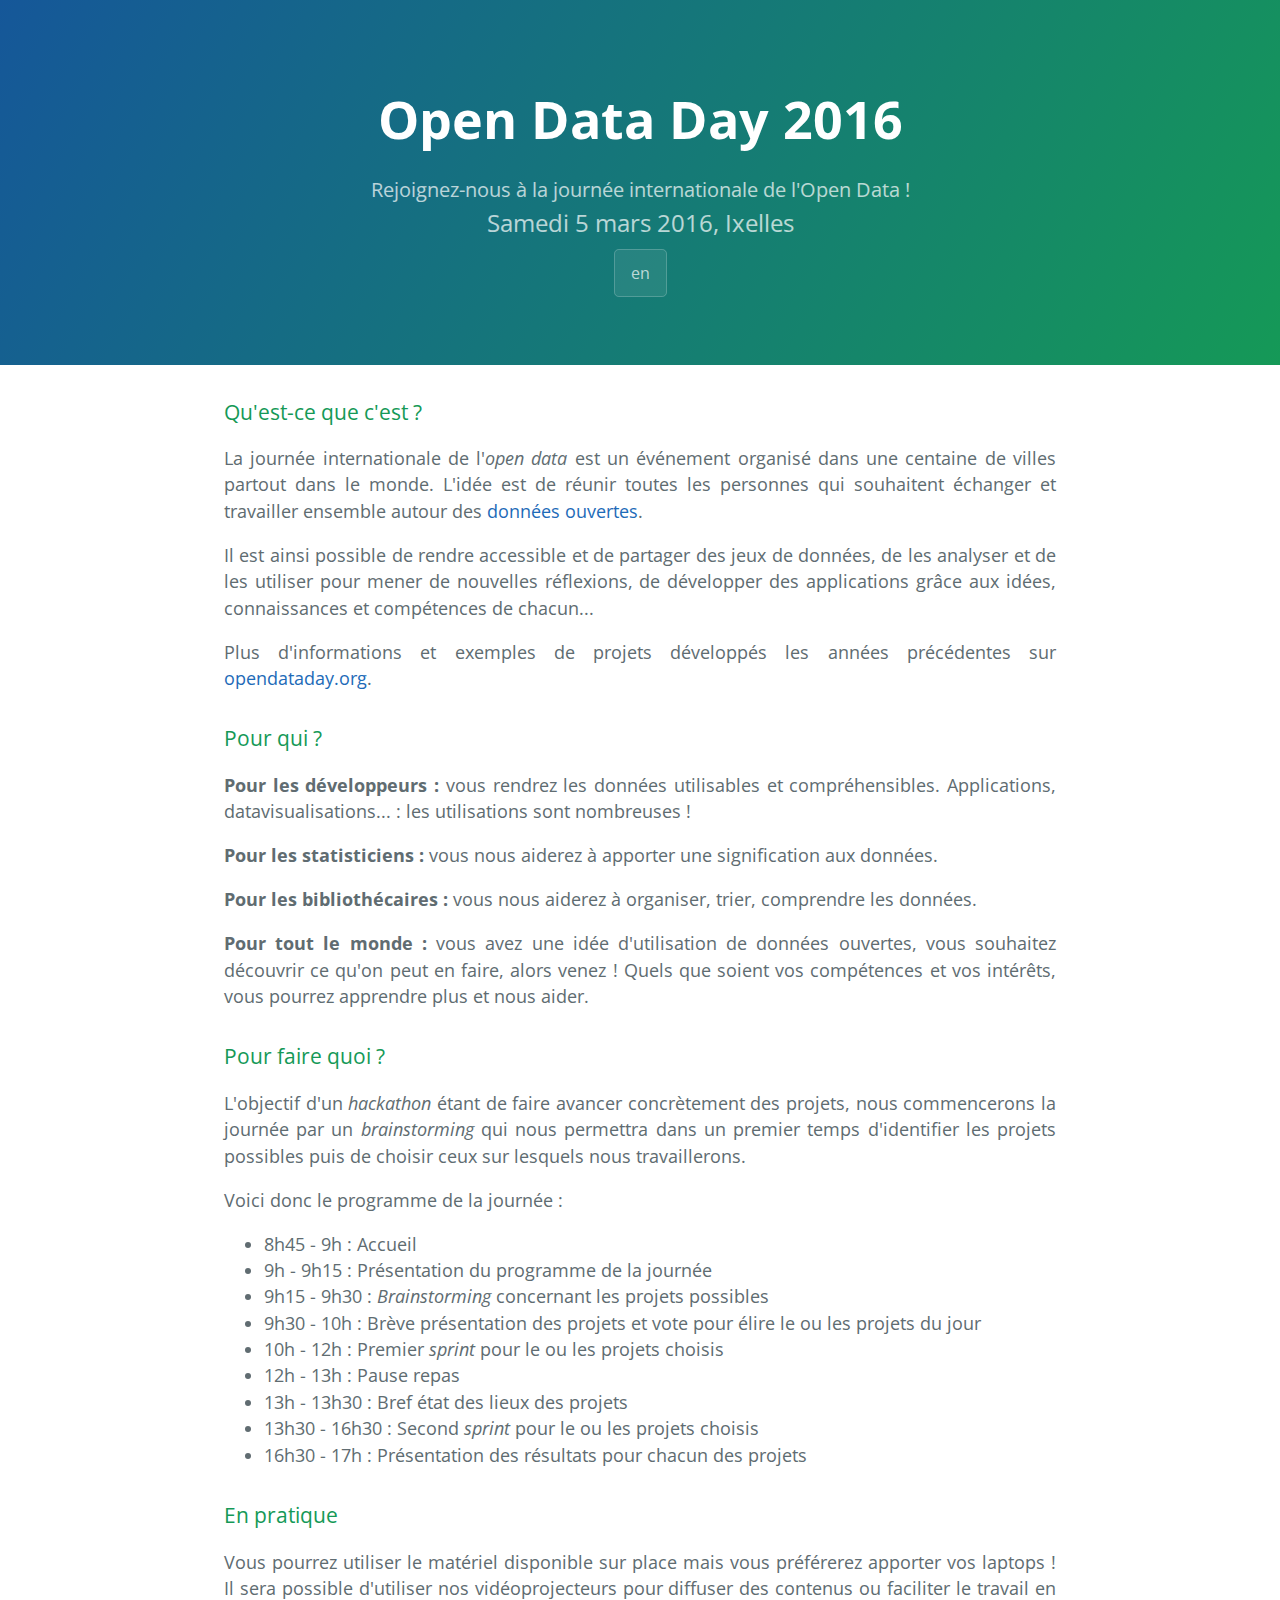
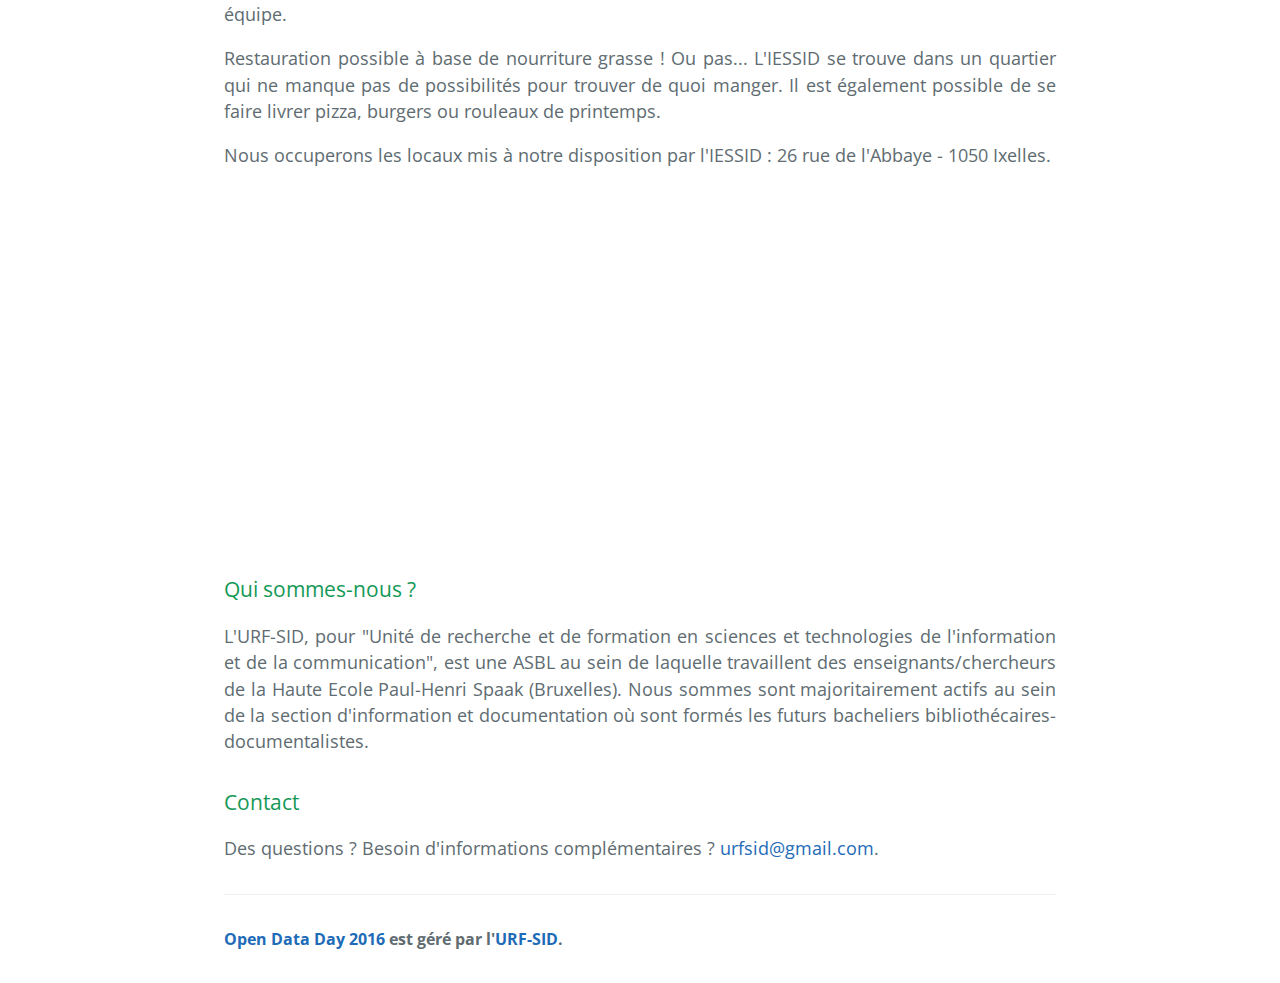
==== commit 14b7aaf0: "Ajout d'un programme provisoire" ====
--- a/index.html
+++ b/index.html
@@ -38,7 +38,23 @@
 <h3>
 <a id="creating-pages-manually" class="anchor" href="#creating-pages-manually" aria-hidden="true"><span aria-hidden="true" class="octicon octicon-link"></span></a>Pour faire quoi ?</h3>
 
-<p>Informations bientôt communiquées !</p>
+<p>
+  L'objectif d'un <em>hackathon</em> étant de faire avancer concrètement des projets, nous commencerons la journée par un <em>brainstorming</em> qui nous permettra dans un premier temps d'identifier les projets possibles puis de choisir ceux sur lesquels nous travaillerons. 
+</p>
+
+<p>Voici donc le programme de la journée :
+  <ul>
+    <li>8h45 - 9h : Accueil</li>
+    <li>9h - 9h15 : Présentation du programme de la journée</li>
+    <li>9h15 - 9h30 : <em>Brainstorming</em> concernant les projets possibles</li>
+    <li>9h30 - 10h : Brève présentation des projets et vote pour élire le ou les projets du jour</li>
+    <li>10h - 12h : Premier <em>sprint</em> pour le ou les projets choisis</li>
+    <li>12h - 13h : Pause repas</li>
+    <li>13h - 13h30 : Bref état des lieux des projets</li>
+    <li>13h30 - 16h30 : Second <em>sprint</em> pour le ou les projets choisis</li>
+    <li>16h30 - 17h : Présentation des résultats pour chacun des projets</li>
+  </ul>
+</p>
 
 <h3>
 <a id="en-pratique" class="anchor" href="#en-pratique" aria-hidden="true"><span aria-hidden="true" class="octicon octicon-link"></span></a>En pratique</h3>
